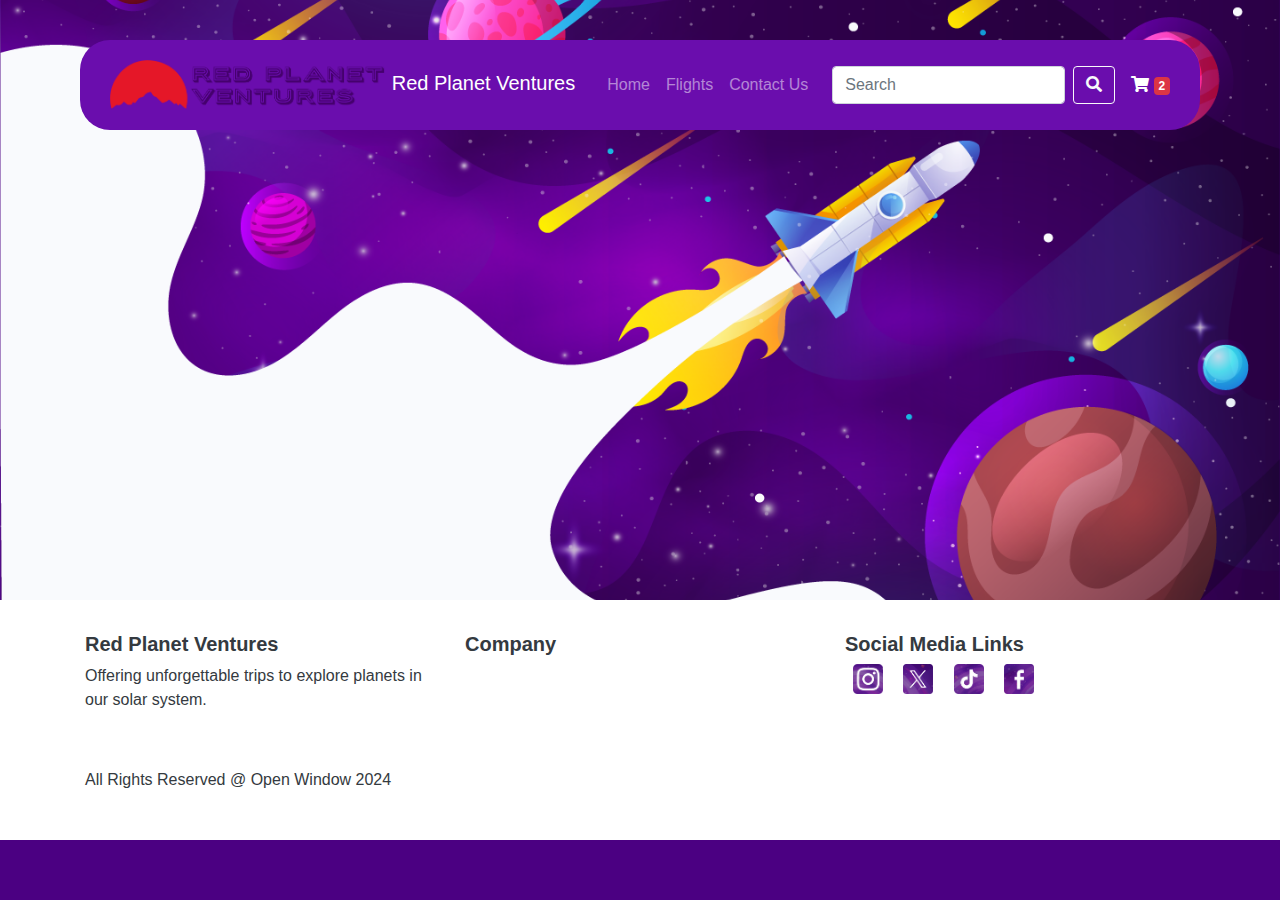
==== pages/Contact-Us.html @ 78a987e4 "Added New Stuff 1" ====
<!DOCTYPE html>
<html lang="en">
<head>
    <meta charset="UTF-8">
    <meta http-equiv="X-UA-Compatible" content="IE-edge">
    <meta name="viewport" content="width=device-width, initial-scale=1.0">
    <meta name="author" content="Coenraad J. Lindholm 251142">
    <meta name="keywords" content="HTML, CSS, JavaScript, Bootstrap, Space Travel, Mars, Jupiter, Saturn, Neptune, Red Planet Ventures, Space Exploration, Travel Agency">
    <title>Red Planet Ventures</title>
    <link href="https://stackpath.bootstrapcdn.com/bootstrap/4.5.2/css/bootstrap.min.css" rel="stylesheet">
    <link href="https://cdnjs.cloudflare.com/ajax/libs/font-awesome/5.15.3/css/all.min.css" rel="stylesheet"> 

    <title>Red Planet Ventures</title>

    <link rel="stylesheet" href="/css/main.css">

</head>
    <body>
        <!-- Header -->
        <nav class="navbar navbar-expand-lg navbar-dark fixed-top space-navbar">
            <div class="container">
                <a class="navbar-brand space-logo" href="#">
                    <img src="/assets/images/logo.png" alt="Red Planet Ventures Logo" height="50">
                    Red Planet Ventures
                </a>
                <button class="navbar-toggler" type="button" data-toggle="collapse" data-target="#navbarNav" aria-controls="navbarNav" aria-expanded="false" aria-label="Toggle navigation">
                    <span class="navbar-toggler-icon"></span>
                </button>
                <div class="collapse navbar-collapse" id="navbarNav">
                    <ul class="navbar-nav ml-auto space-nav-links">
                        <li class="nav-item">
                            <a class="nav-link" href="/index.html">Home</a>
                        </li>
                        <li class="nav-item">
                            <a class="nav-link" href="Flights.html">Flights</a>
                        </li>
                        <li class="nav-item">
                            <a class="nav-link" href="#">Contact Us</a>
                        </li>
                    </ul>
                    <form class="form-inline ml-3 space-search-form">
                        <input class="form-control mr-sm-2" type="search" placeholder="Search" aria-label="Search">
                        <button class="btn btn-outline-light my-2 my-sm-0" type="submit"><i class="fas fa-search"></i></button>
                    </form>
                    <div class="ml-3 space-cart">
                        <i class="fas fa-shopping-cart"></i>
                        <span class="badge badge-danger">2</span>
                    </div>
                </div>
            </div>
        </nav>

        <!-- Hero Section -->
        <section class="hero-section space-hero">
            <img src="/assets/images/homePageHeader.png" alt="Space background with planets and rocket">
            <div class="hero-text space-hero-text">
            </div>
        </section>
        
        <!-- Footer -->
        <footer class="footer bg-white text-dark space-footer">
            <div class="container text-center text-md-left">
                <div class="row">
                    <div class="col-md-4">
                        <h5 class="font-weight-bold">Red Planet Ventures</h5>
                        <p>Offering unforgettable trips to explore planets in our solar system.</p>
                    </div>
                    <div class="col-md-4">
                        <h5 class="font-weight-bold">Company</h5>
                        <ul class="list-unstyled">
                            <li><a href="#">Home</a></li>
                            <li><a href="#">Flights</a></li>
                            <li><a href="#">Contact Us</a></li>
                        </ul>
                    </div>
                    <div class="col-md-4">
                        <h5 class="font-weight-bold">Social Media Links</h5>
                        <div class="social-icons">
                            <a href="#"><img src="/assets/images/smInstagram.png" alt="Instagram" width="30" height="30"></a>
                            <a href="#"><img src="/assets/images/smX.png" alt="Twitter/X" width="30" height="30"></a>
                            <a href="#"><img src="/assets/images/smTicktock.png" alt="TikTok" width="30" height="30"></a>
                            <a href="#"><img src="/assets/images/smFacebook.png" alt="Facebook" width="30" height="30"></a>
                        </div>
                    </div>
                </div>
                <div class="row mt-3">
                    <div class="col-md-6">
                        <p>All Rights Reserved @ Open Window 2024</p>
                    </div>
                    <div class="col-md-6 text-md-right">
                        <a href="#">Terms & Conditions</a>
                        <a href="#" class="ml-3">Privacy & Policy</a>
                    </div>
                </div>
            </div>
        </footer>
        
        <script src="https://cdn.jsdelivr.net/npm/@popperjs/core@2.5.4/dist/umd/popper.min.js"></script>
        <script src="https://stackpath.bootstrapcdn.com/bootstrap/4.5.2/js/bootstrap.min.js"></script>
        </body>
        </html>
---- css/main.css ----
/* CSS Document */

* {
    margin: 0;
    padding: 0;
    box-sizing: border-box;
}

/* General Styles */
body {
    margin: 0;
    height: 100vh;
    background-image: url('assets/images/homePageHeader.png'); /* Added new background image */
    background-repeat: no-repeat;
    background-size: cover;
    background-position: center;
    background-color: #4B0082; /* Updated background color */
    color: white; /* Added text color */
}

/* Navbar Styles */
.navbar {
    margin-left: 80px;
    margin-right: 80px;
    margin-top: 40px;
    margin-bottom: 20px;
    display: flex;
    justify-content: space-between;
    align-items: center;
    background-color: #6A0DAD; /* Updated navbar background color */
    padding: 15px;
    border-radius: 30px;
}
.logo img {
    height: 40px;
    padding-left: 40px;
}
.menu {
    display: flex;
    gap: 20px;
}
.menu a {
    color: rgb(0, 0, 0);
    text-decoration: none;
    padding: 10px 20px;
}
.menu a:hover {
    background-color: #575757;
}
.search-bar {
    display: flex;
    align-items: center;
}
.search-bar input {
    padding: 5px;
    border: none;
    border-radius: 5px;
}
.search-bar button {
    padding: 5px 10px;
    border: none;
    background-color: #575757;
    color: white;
    cursor: pointer;
    border-radius: 5px;
    margin-left: 5px;
}

/* Hero Section */
.hero-section {
    position: relative;
    text-align: center;
    color: white;
}
.hero-section img {
    width: 100%;
    height: 600px;
    object-fit: cover;
}
.hero-section .hero-text {
    position: absolute;
    top: 50%;
    left: 50%;
    transform: translate(-50%, -50%);
}

/* Section Styles */
.featured-trip, .shuttles, .upcoming-trips {
    padding: 4rem 0;
}
.featured-trip img, .shuttles img, .upcoming-trips img {
    width: 100%;
    border-radius: 0.5rem;
}

/* Footer Styles */
.footer {
    background-color: #6A0DAD; /* Updated footer background color */
    padding: 2rem 0;
}
.footer a {
    color: white;
}
.footer .social-icons a {
    margin: 0 0.5rem;
}

/* Responsive Styles */
@media (max-width: 600px) {
    .menu {
        flex-direction: column;
        align-items: center;
    }
    .navbar {
        flex-direction: column;
        gap: 10px;
    }
}

/* Additional Styles */
.bg-purple {
    background-color: #4B0082; /* Purple background */
}
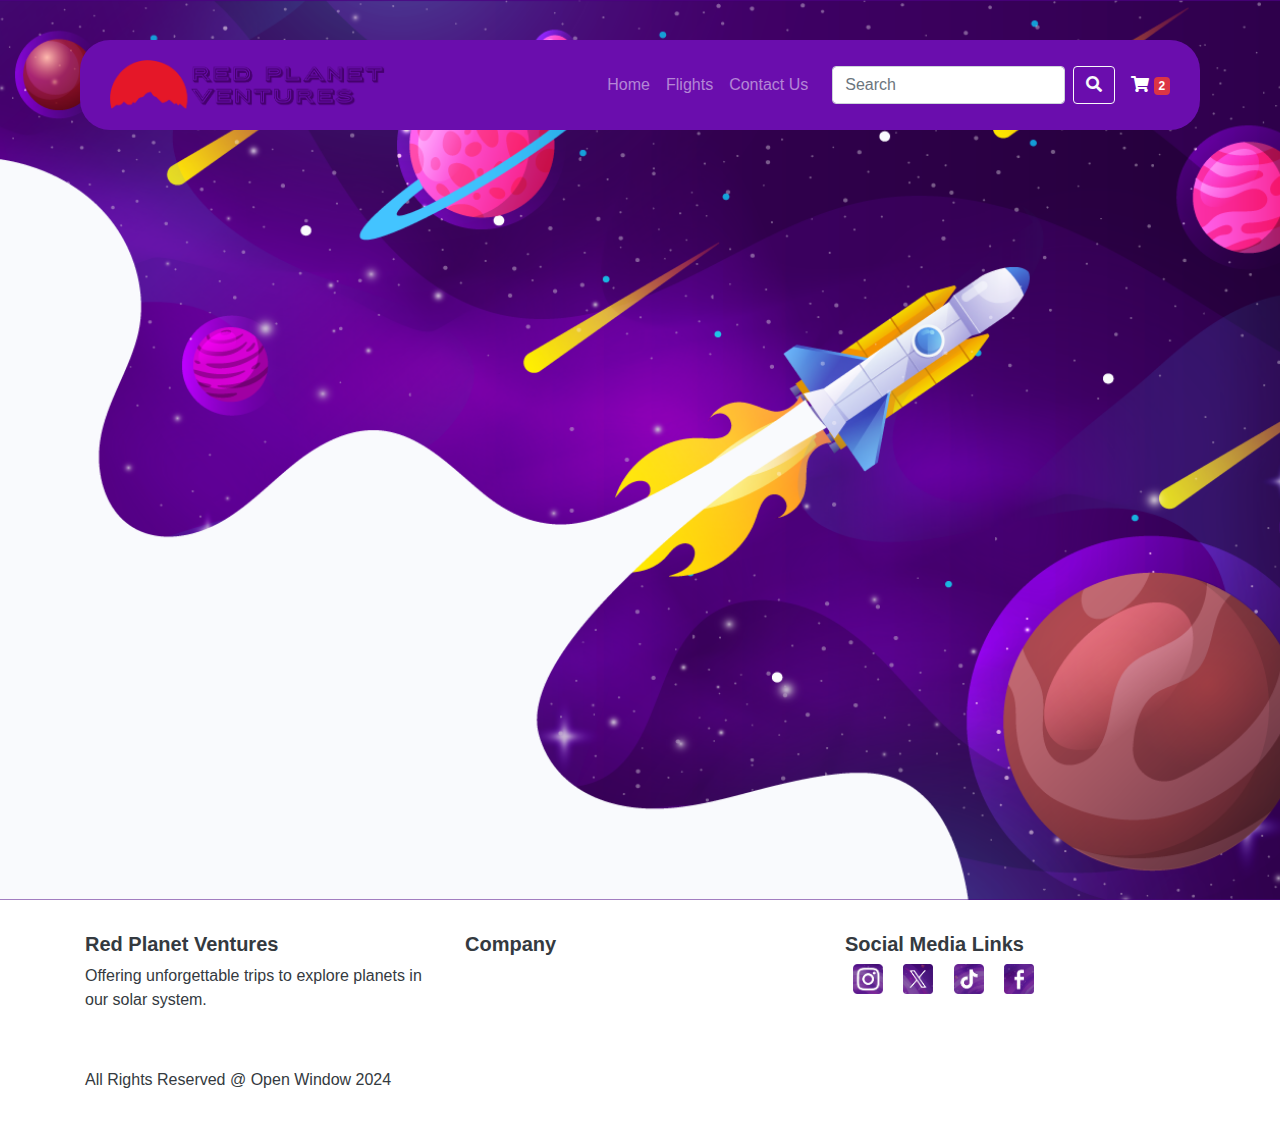
==== commit 8d324dc5: "removed something" ====
--- a/pages/Contact-Us.html
+++ b/pages/Contact-Us.html
@@ -21,7 +21,6 @@
             <div class="container">
                 <a class="navbar-brand space-logo" href="#">
                     <img src="/assets/images/logo.png" alt="Red Planet Ventures Logo" height="50">
-                    Red Planet Ventures
                 </a>
                 <button class="navbar-toggler" type="button" data-toggle="collapse" data-target="#navbarNav" aria-controls="navbarNav" aria-expanded="false" aria-label="Toggle navigation">
                     <span class="navbar-toggler-icon"></span>
--- a/css/main.css
+++ b/css/main.css
@@ -74,7 +74,7 @@
 }
 .hero-section img {
     width: 100%;
-    height: 600px;
+    height: 100vh;
     object-fit: cover;
 }
 .hero-section .hero-text {
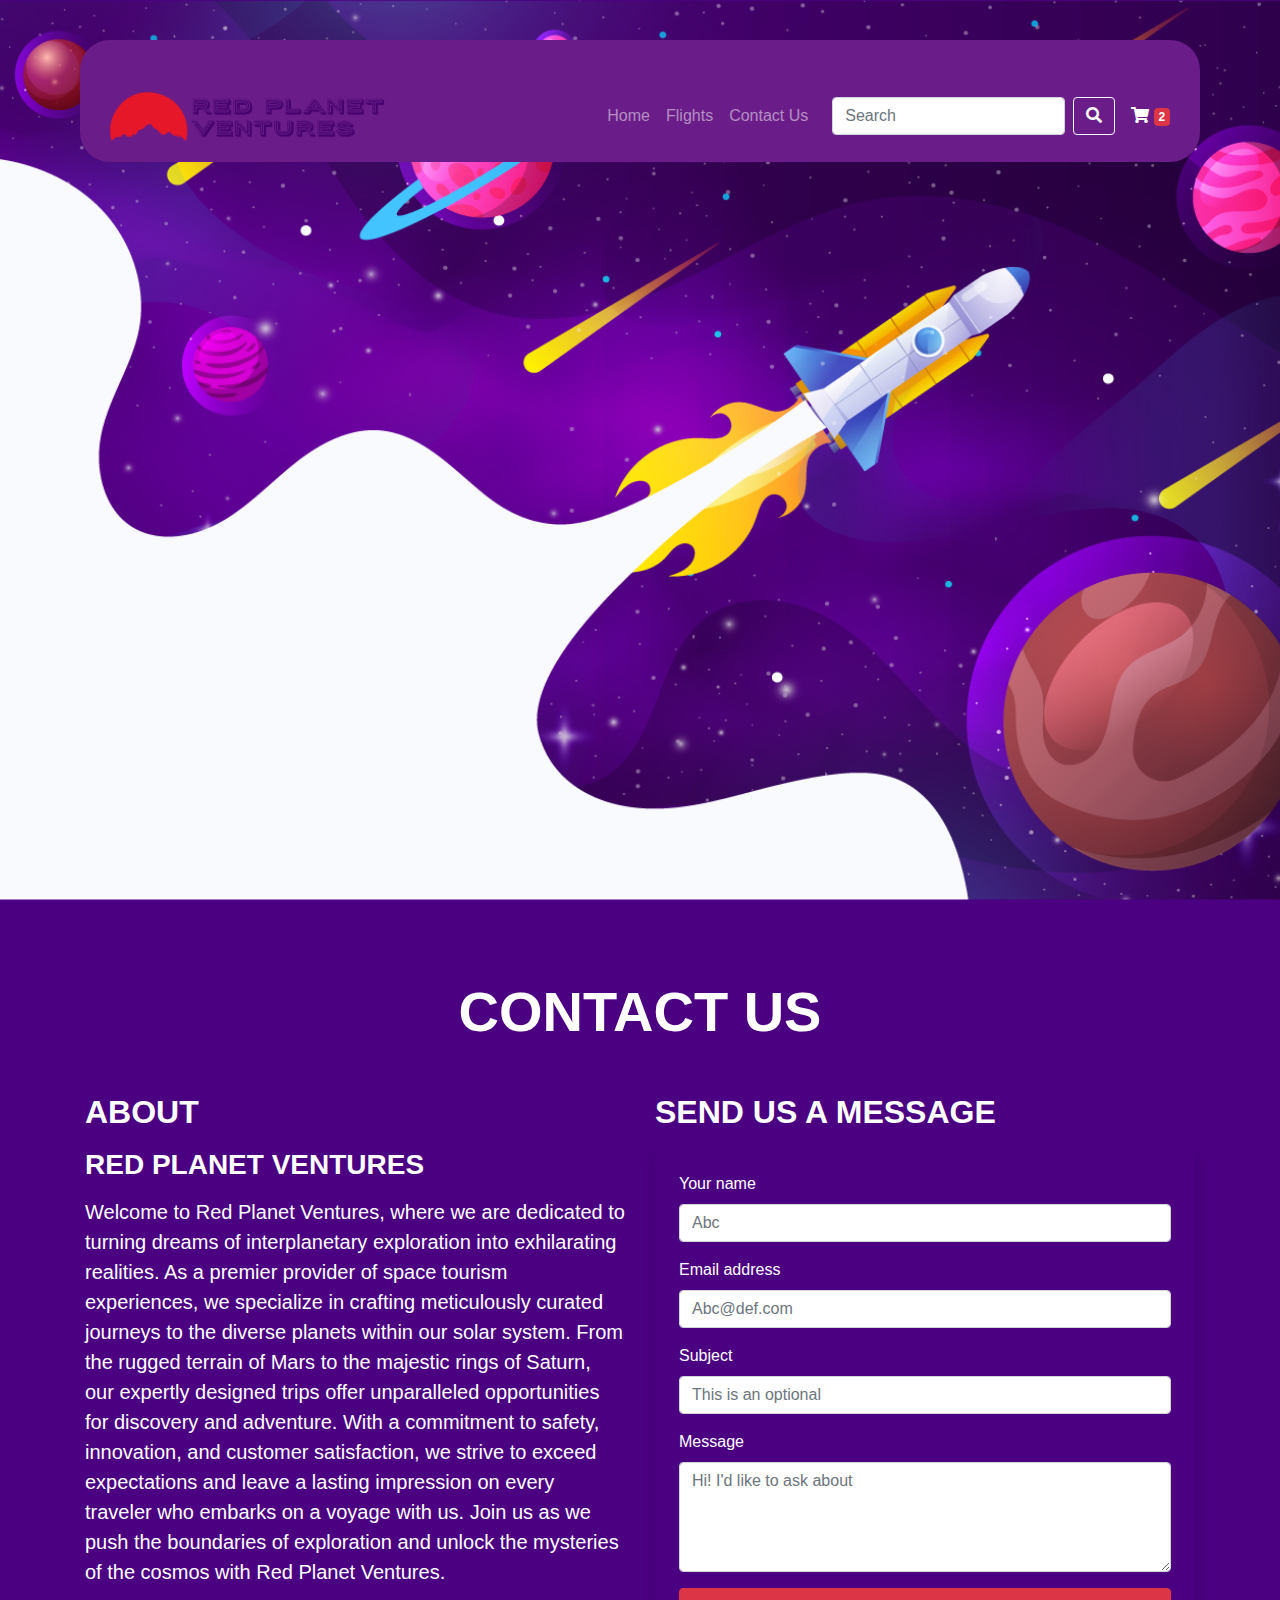
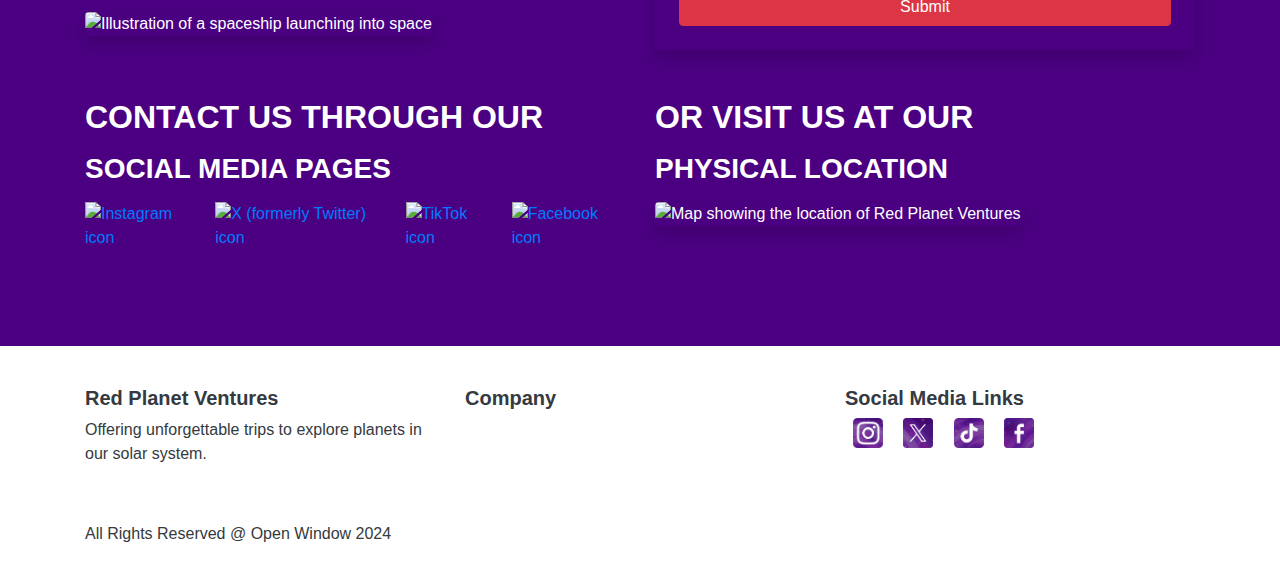
==== commit 420cf99c: "contact and flights + maincss" ====
--- a/pages/Contact-Us.html
+++ b/pages/Contact-Us.html
@@ -55,6 +55,70 @@
             <div class="hero-text space-hero-text">
             </div>
         </section>
+
+        <!-- Main Content -->
+    <main class="container py-5">
+        <section class="text-center mb-5">
+            <h1 class="display-4 text-purple-900 font-weight-bold">CONTACT US</h1>
+        </section>
+        <section class="row">
+            <div class="col-md-6 mb-5">
+                <h2 class="text-purple-900 font-weight-bold mb-3">ABOUT</h2>
+                <h3 class="h3 font-weight-bold mb-3">RED PLANET VENTURES</h3>
+                <p class="lead mb-4">
+                    Welcome to Red Planet Ventures, where we are dedicated to turning dreams of interplanetary exploration into exhilarating realities. As a premier provider of space tourism experiences, we specialize in crafting meticulously curated journeys to the diverse planets within our solar system. From the rugged terrain of Mars to the majestic rings of Saturn, our expertly designed trips offer unparalleled opportunities for discovery and adventure. With a commitment to safety, innovation, and customer satisfaction, we strive to exceed expectations and leave a lasting impression on every traveler who embarks on a voyage with us. Join us as we push the boundaries of exploration and unlock the mysteries of the cosmos with Red Planet Ventures.
+                </p>
+                <img src="https://storage.googleapis.com/a1aa/image/vcQV9ICIgs1MAbmylWTRCiPShvXn3DqygIMF7RjHiOo.jpg" alt="Illustration of a spaceship launching into space" class="img-fluid rounded shadow">
+            </div>
+            <div class="col-md-6 mb-5">
+                <h2 class="text-purple-900 font-weight-bold mb-3">SEND US A MESSAGE</h2>
+                <form class="bg-purple-900 text-white p-4 rounded shadow">
+                    <div class="form-group">
+                        <label for="name">Your name</label>
+                        <input type="text" class="form-control" id="name" placeholder="Abc">
+                    </div>
+                    <div class="form-group">
+                        <label for="email">Email address</label>
+                        <input type="email" class="form-control" id="email" placeholder="Abc@def.com">
+                    </div>
+                    <div class="form-group">
+                        <label for="subject">Subject</label>
+                        <input type="text" class="form-control" id="subject" placeholder="This is an optional">
+                    </div>
+                    <div class="form-group">
+                        <label for="message">Message</label>
+                        <textarea class="form-control" id="message" rows="4" placeholder="Hi! I'd like to ask about"></textarea>
+                    </div>
+                    <button type="submit" class="btn btn-danger btn-block">Submit</button>
+                </form>
+            </div>
+        </section>
+        <section class="row">
+            <div class="col-md-6 mb-5">
+                <h2 class="text-purple-900 font-weight-bold mb-3">CONTACT US THROUGH OUR</h2>
+                <h3 class="h3 font-weight-bold mb-3">SOCIAL MEDIA PAGES</h3>
+                <div class="d-flex">
+                    <a href="#" class="mr-3">
+                        <img src="https://storage.googleapis.com/a1aa/image/_yzrWvY0Gqi_LfEFsX3syNZw1EpbN6AYbCpMBStjRX4.jpg" alt="Instagram icon" class="rounded-full" width="50" height="50">
+                    </a>
+                    <a href="#" class="mr-3">
+                        <img src="https://storage.googleapis.com/a1aa/image/CDseO_7J7xfXcuoTMeoYX-d-r6ydzs1-u8dM9x9zv2g.jpg" alt="X (formerly Twitter) icon" class="rounded-full" width="50" height="50">
+                    </a>
+                    <a href="#" class="mr-3">
+                        <img src="https://storage.googleapis.com/a1aa/image/BzvbU6D0-eN6kgPhvXAGEmoS9t1Y-VxH0gCbrsAyHf0.jpg" alt="TikTok icon" class="rounded-full" width="50" height="50">
+                    </a>
+                    <a href="#">
+                        <img src="https://storage.googleapis.com/a1aa/image/DHmGjnE3TZhxEL328IfJDSomfegIjH48BSB36KQa59U.jpg" alt="Facebook icon" class="rounded-full" width="50" height="50">
+                    </a>
+                </div>
+            </div>
+            <div class="col-md-6 mb-5">
+                <h2 class="text-purple-900 font-weight-bold mb-3">OR VISIT US AT OUR</h2>
+                <h3 class="h3 font-weight-bold mb-3">PHYSICAL LOCATION</h3>
+                <img src="https://storage.googleapis.com/a1aa/image/6JvoRJE73zM00zdqJOrN8_3f2m6nz6QDkV8lUdRfLLE.jpg" alt="Map showing the location of Red Planet Ventures" class="img-fluid rounded shadow">
+            </div>
+        </section>
+    </main>
         
         <!-- Footer -->
         <footer class="footer bg-white text-dark space-footer">
--- a/css/main.css
+++ b/css/main.css
@@ -121,3 +121,88 @@
 .bg-purple {
     background-color: #4B0082; /* Purple background */
 }
+
+.navbar {
+    background-color: #6A1D89;
+}
+
+.navbar-brand {
+    font-size: 2em;
+    color: #fff;
+    font-weight: bold;
+}
+
+.search-bar {
+    width: 250px;
+    padding: 8px;
+    border-radius: 5px;
+}
+
+.card {
+    background-color: #6A1D89;
+    color: #fff;
+    border: none;
+    border-radius: 10px;
+    margin: 15px 0;
+}
+
+.card-title {
+    font-size: 1.5em;
+    font-weight: bold;
+}
+
+.card-subtitle {
+    font-size: 1.2em;
+    color: #F9A602;
+}
+
+.card-body {
+    background-color: #3E1C56;
+    padding: 25px;
+    border-radius: 10px;
+}
+
+.price {
+    font-size: 1.5em;
+    font-weight: bold;
+    color: #F9A602;
+}
+
+.rating {
+    font-size: 1.2em;
+}
+
+.btn-primary {
+    background-color: #D32F2F;
+    border: none;
+    border-radius: 5px;
+}
+
+.btn-primary:hover {
+    background-color: #F44336;
+}
+
+.footer {
+    background-color: #6A1D89;
+    color: #fff;
+    text-align: center;
+    padding: 10px;
+}
+
+.footer .social-links img {
+    width: 35px;
+    margin: 5px;
+}
+
+.social-links {
+    text-align: center;
+    margin-top: 15px;
+}
+
+.social-links a {
+    margin: 0 10px;
+}
+
+.container {
+    margin-top: 30px;
+}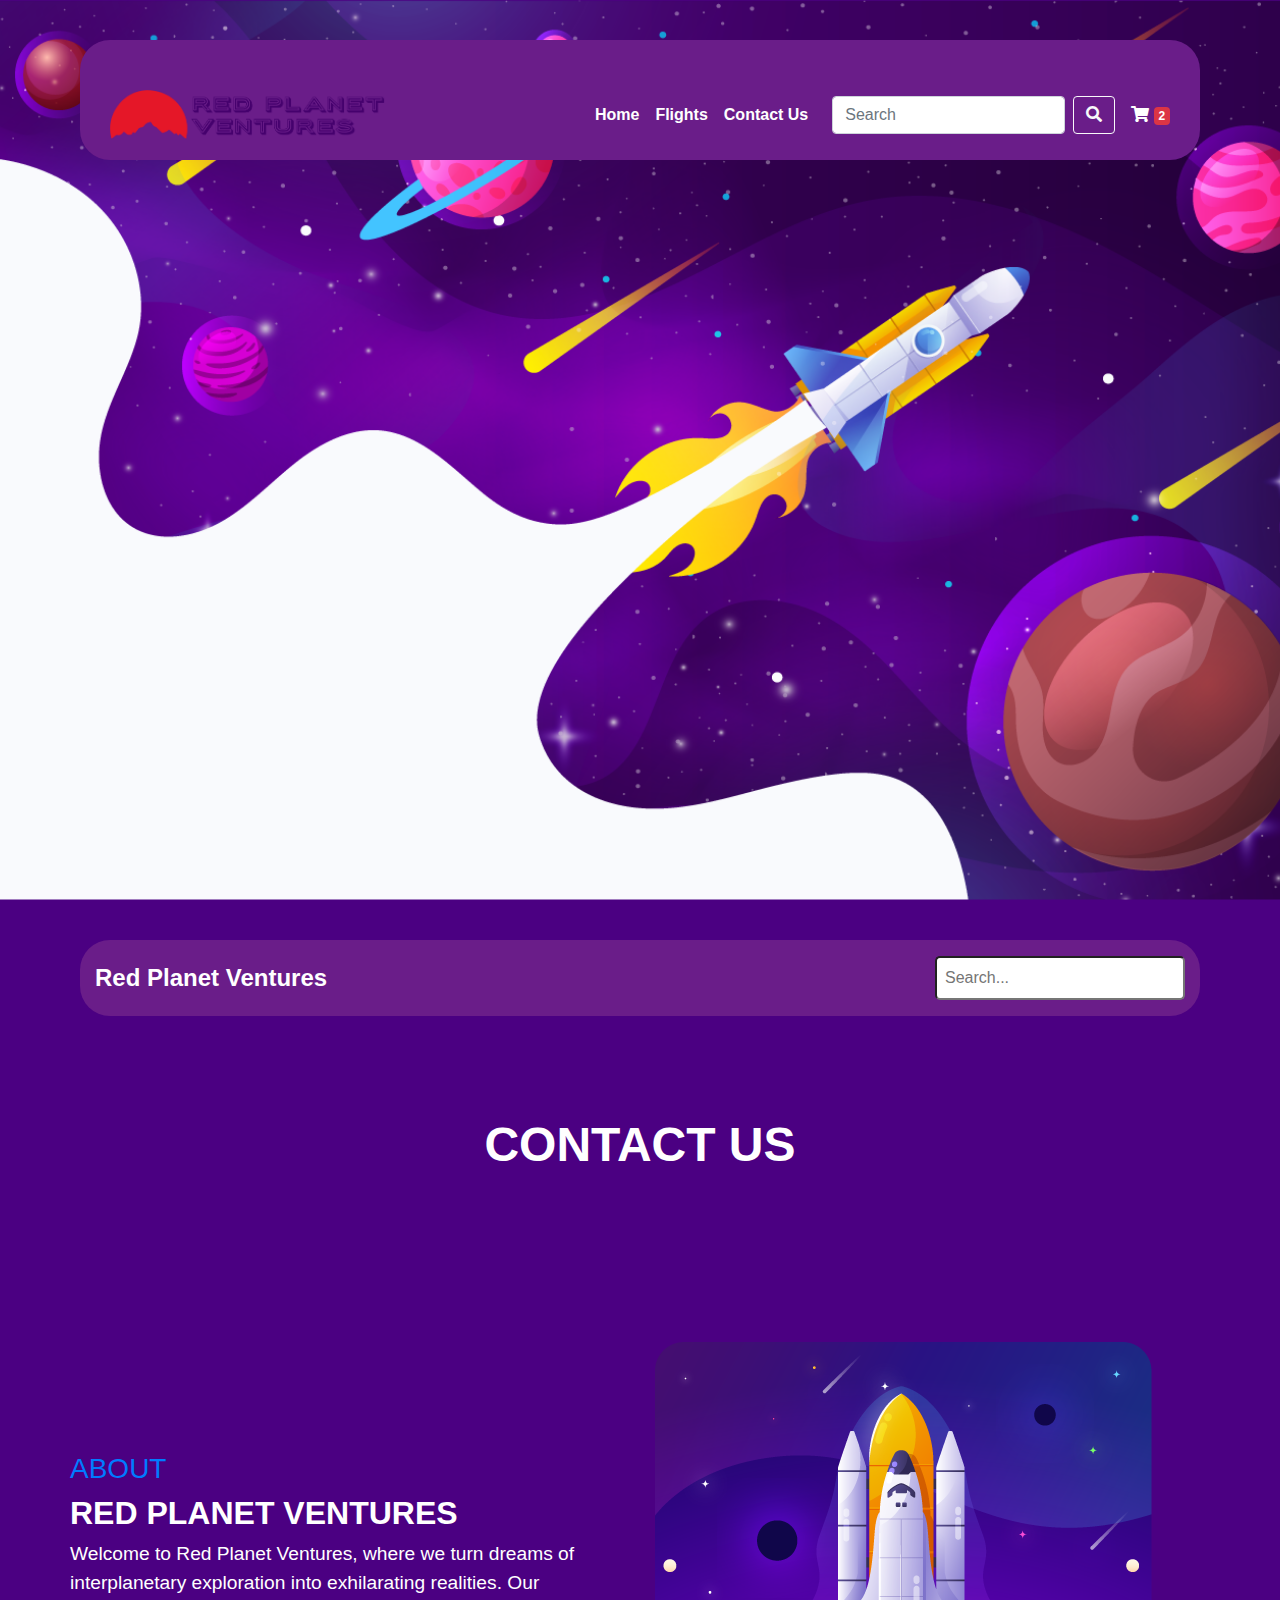
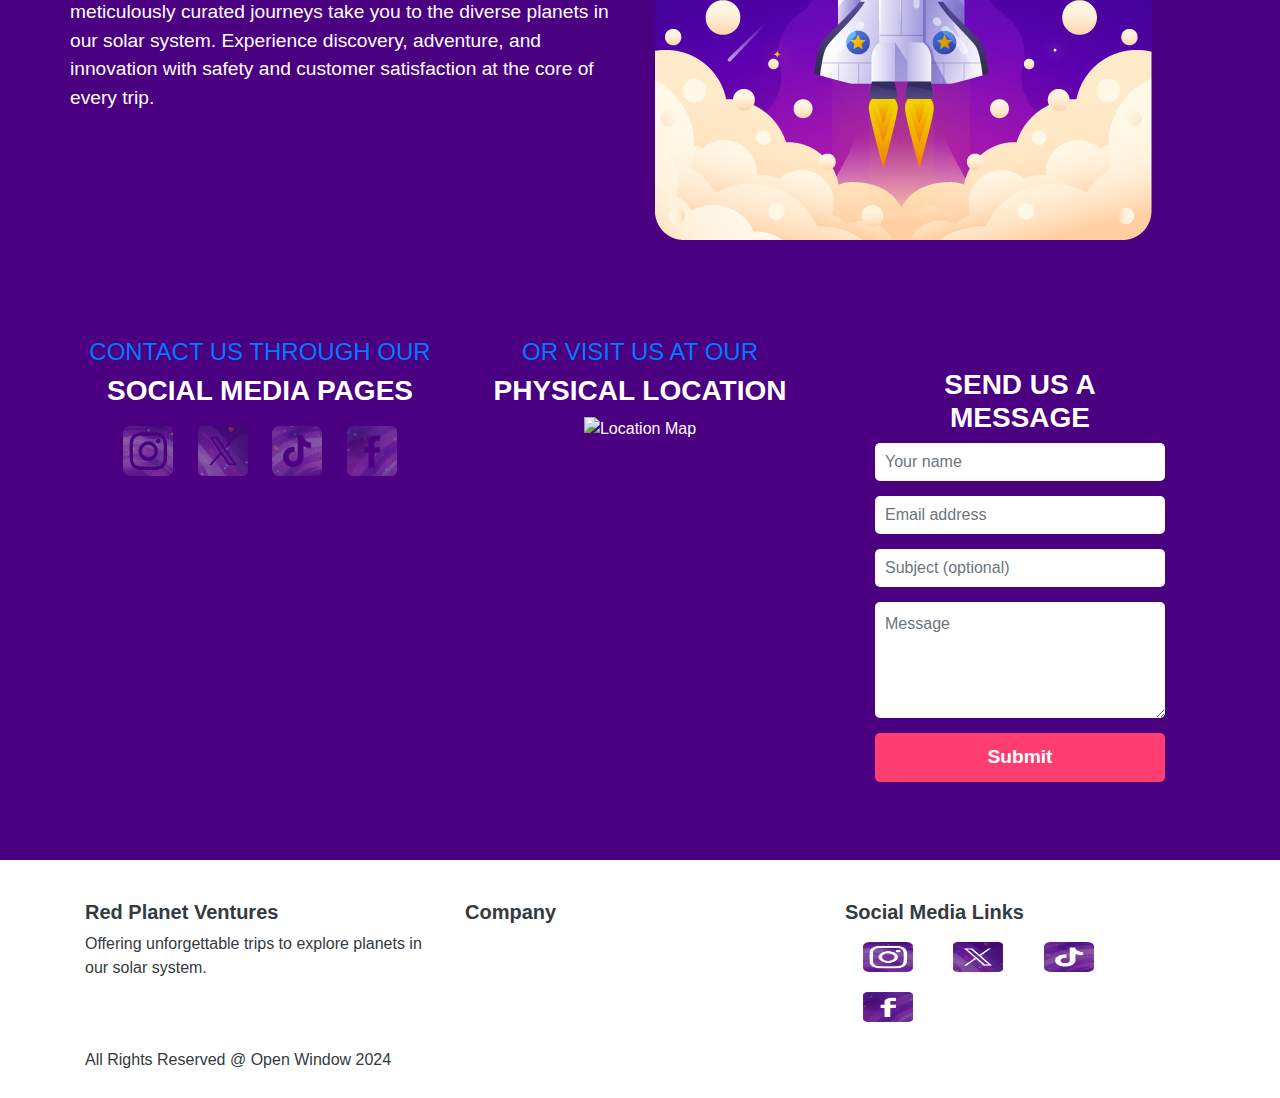
==== commit 579f969a: "contact + maincss" ====
--- a/pages/Contact-Us.html
+++ b/pages/Contact-Us.html
@@ -56,70 +56,75 @@
             </div>
         </section>
 
-        <!-- Main Content -->
-    <main class="container py-5">
-        <section class="text-center mb-5">
-            <h1 class="display-4 text-purple-900 font-weight-bold">CONTACT US</h1>
-        </section>
-        <section class="row">
-            <div class="col-md-6 mb-5">
-                <h2 class="text-purple-900 font-weight-bold mb-3">ABOUT</h2>
-                <h3 class="h3 font-weight-bold mb-3">RED PLANET VENTURES</h3>
-                <p class="lead mb-4">
-                    Welcome to Red Planet Ventures, where we are dedicated to turning dreams of interplanetary exploration into exhilarating realities. As a premier provider of space tourism experiences, we specialize in crafting meticulously curated journeys to the diverse planets within our solar system. From the rugged terrain of Mars to the majestic rings of Saturn, our expertly designed trips offer unparalleled opportunities for discovery and adventure. With a commitment to safety, innovation, and customer satisfaction, we strive to exceed expectations and leave a lasting impression on every traveler who embarks on a voyage with us. Join us as we push the boundaries of exploration and unlock the mysteries of the cosmos with Red Planet Ventures.
+       <!-- Navbar -->
+    <nav class="navbar navbar-expand-lg navbar-dark">
+        <a class="navbar-brand" href="#">Red Planet Ventures</a>
+        <div class="ml-auto">
+            <input type="text" class="search-bar" placeholder="Search...">
+        </div>
+    </nav>
+
+    <!-- Banner -->
+    <div class="banner">
+        <h1>CONTACT US</h1>
+    </div>
+
+    <!-- About Section -->
+    <div class="container about-section">
+        <div class="row align-items-center">
+            <div class="col-md-6">
+                <h3 class="text-primary">ABOUT</h3>
+                <h2 class="font-weight-bold">RED PLANET VENTURES</h2>
+                <p class="about-text">
+                    Welcome to Red Planet Ventures, where we turn dreams of interplanetary exploration into exhilarating realities.
+                    Our meticulously curated journeys take you to the diverse planets in our solar system. Experience discovery,
+                    adventure, and innovation with safety and customer satisfaction at the core of every trip.
                 </p>
-                <img src="https://storage.googleapis.com/a1aa/image/vcQV9ICIgs1MAbmylWTRCiPShvXn3DqygIMF7RjHiOo.jpg" alt="Illustration of a spaceship launching into space" class="img-fluid rounded shadow">
             </div>
-            <div class="col-md-6 mb-5">
-                <h2 class="text-purple-900 font-weight-bold mb-3">SEND US A MESSAGE</h2>
-                <form class="bg-purple-900 text-white p-4 rounded shadow">
-                    <div class="form-group">
-                        <label for="name">Your name</label>
-                        <input type="text" class="form-control" id="name" placeholder="Abc">
-                    </div>
-                    <div class="form-group">
-                        <label for="email">Email address</label>
-                        <input type="email" class="form-control" id="email" placeholder="Abc@def.com">
-                    </div>
-                    <div class="form-group">
-                        <label for="subject">Subject</label>
-                        <input type="text" class="form-control" id="subject" placeholder="This is an optional">
-                    </div>
-                    <div class="form-group">
-                        <label for="message">Message</label>
-                        <textarea class="form-control" id="message" rows="4" placeholder="Hi! I'd like to ask about"></textarea>
-                    </div>
-                    <button type="submit" class="btn btn-danger btn-block">Submit</button>
-                </form>
+            <div class="col-md-6">
+                <img src="/assets/images/contactImage.png" class="img-fluid rounded" alt="Spaceship">
             </div>
-        </section>
-        <section class="row">
-            <div class="col-md-6 mb-5">
-                <h2 class="text-purple-900 font-weight-bold mb-3">CONTACT US THROUGH OUR</h2>
-                <h3 class="h3 font-weight-bold mb-3">SOCIAL MEDIA PAGES</h3>
-                <div class="d-flex">
-                    <a href="#" class="mr-3">
-                        <img src="https://storage.googleapis.com/a1aa/image/_yzrWvY0Gqi_LfEFsX3syNZw1EpbN6AYbCpMBStjRX4.jpg" alt="Instagram icon" class="rounded-full" width="50" height="50">
-                    </a>
-                    <a href="#" class="mr-3">
-                        <img src="https://storage.googleapis.com/a1aa/image/CDseO_7J7xfXcuoTMeoYX-d-r6ydzs1-u8dM9x9zv2g.jpg" alt="X (formerly Twitter) icon" class="rounded-full" width="50" height="50">
-                    </a>
-                    <a href="#" class="mr-3">
-                        <img src="https://storage.googleapis.com/a1aa/image/BzvbU6D0-eN6kgPhvXAGEmoS9t1Y-VxH0gCbrsAyHf0.jpg" alt="TikTok icon" class="rounded-full" width="50" height="50">
-                    </a>
-                    <a href="#">
-                        <img src="https://storage.googleapis.com/a1aa/image/DHmGjnE3TZhxEL328IfJDSomfegIjH48BSB36KQa59U.jpg" alt="Facebook icon" class="rounded-full" width="50" height="50">
-                    </a>
+        </div>
+    </div>
+
+    <!-- Contact Information -->
+    <div class="container my-5">
+        <div class="row">
+            <!-- Social Media -->
+            <div class="col-md-4 text-center">
+                <h4 class="text-primary">CONTACT US THROUGH OUR</h4>
+                <h3 class="font-weight-bold">SOCIAL MEDIA PAGES</h3>
+                <div class="social-icons">
+                    <a href="#"><img src="/assets/images/smInstagram.png" alt="Instagram"></a>
+                    <a href="#"><img src="/assets/images/smX.png" alt="Twitter"></a>
+                    <a href="#"><img src="/assets/images/smTicktock.png" alt="TikTok"></a>
+                    <a href="#"><img src="/assets/images/smFacebook.png" alt="Facebook"></a>
                 </div>
             </div>
-            <div class="col-md-6 mb-5">
-                <h2 class="text-purple-900 font-weight-bold mb-3">OR VISIT US AT OUR</h2>
-                <h3 class="h3 font-weight-bold mb-3">PHYSICAL LOCATION</h3>
-                <img src="https://storage.googleapis.com/a1aa/image/6JvoRJE73zM00zdqJOrN8_3f2m6nz6QDkV8lUdRfLLE.jpg" alt="Map showing the location of Red Planet Ventures" class="img-fluid rounded shadow">
+
+            <!-- Location -->
+            <div class="col-md-4 text-center">
+                <h4 class="text-primary">OR VISIT US AT OUR</h4>
+                <h3 class="font-weight-bold">PHYSICAL LOCATION</h3>
+                <img src="map.png" class="img-fluid" alt="Location Map">
             </div>
-        </section>
-    </main>
-        
+
+            <!-- Contact Form -->
+            <div class="col-md-4">
+                <div class="contact-form">
+                    <h3 class="text-center font-weight-bold">SEND US A MESSAGE</h3>
+                    <form>
+                        <input type="text" class="form-control" placeholder="Your name">
+                        <input type="email" class="form-control" placeholder="Email address">
+                        <input type="text" class="form-control" placeholder="Subject (optional)">
+                        <textarea class="form-control" rows="4" placeholder="Message"></textarea>
+                        <button type="submit" class="btn btn-primary btn-block">Submit</button>
+                    </form>
+                </div>
+            </div>
+        </div>
+    </div>
+
         <!-- Footer -->
         <footer class="footer bg-white text-dark space-footer">
             <div class="container text-center text-md-left">
--- a/css/main.css
+++ b/css/main.css
@@ -205,4 +205,85 @@
 
 .container {
     margin-top: 30px;
-}+}
+
+ /* Navbar */
+ .navbar {
+    background-color: #6A1D89;
+}
+
+.navbar-brand {
+    color: white;
+    font-weight: bold;
+    font-size: 1.5em;
+}
+
+.navbar-nav .nav-link {
+    color: white !important;
+    font-weight: bold;
+}
+
+.navbar-nav .nav-link.active {
+    color: #FF3D71 !important;
+}
+
+.search-bar {
+    width: 250px;
+    padding: 8px;
+    border-radius: 5px;
+}
+
+/* Banner */
+.banner {
+    background: url('banner-bg.jpg') no-repeat center;
+    background-size: cover;
+    color: white;
+    text-align: center;
+    padding: 80px 0;
+}
+
+.banner h1 {
+    font-size: 3rem;
+    font-weight: bold;
+}
+
+/* About Section */
+.about-section {
+    padding: 50px 0;
+}
+
+.about-text {
+    font-size: 1.2em;
+}
+
+/* Contact Details */
+.social-icons img {
+    width: 50px;
+    margin: 10px;
+}
+
+/* Contact Form */
+.contact-form {
+    background: url('contact-bg.jpg') no-repeat center;
+    background-size: cover;
+    padding: 30px;
+    border-radius: 10px;
+    color: white;
+}
+
+.contact-form input,
+.contact-form textarea {
+    background-color: white;
+    border: none;
+    padding: 10px;
+    margin-bottom: 15px;
+    border-radius: 5px;
+}
+
+.contact-form .btn-primary {
+    background-color: #FF3D71;
+    border: none;
+    padding: 10px 20px;
+    font-size: 1.2em;
+    font-weight: bold;
+}
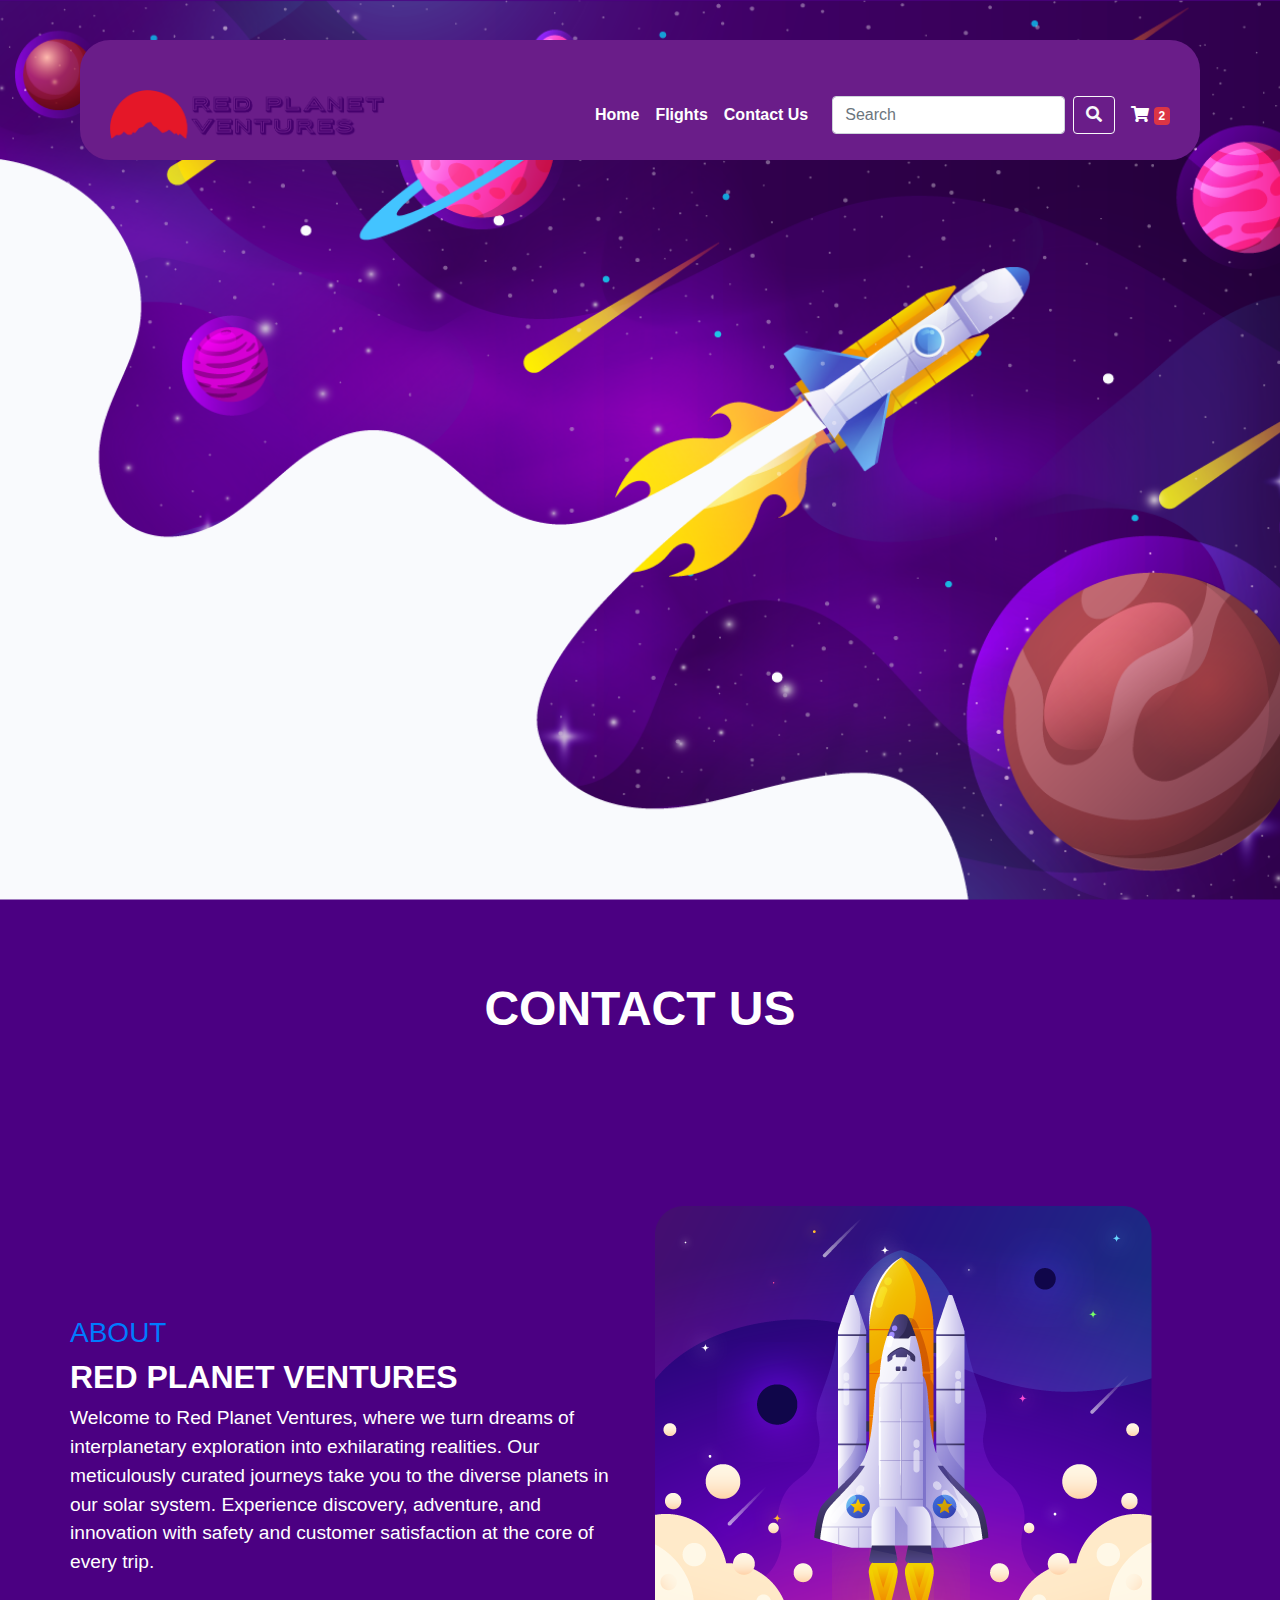
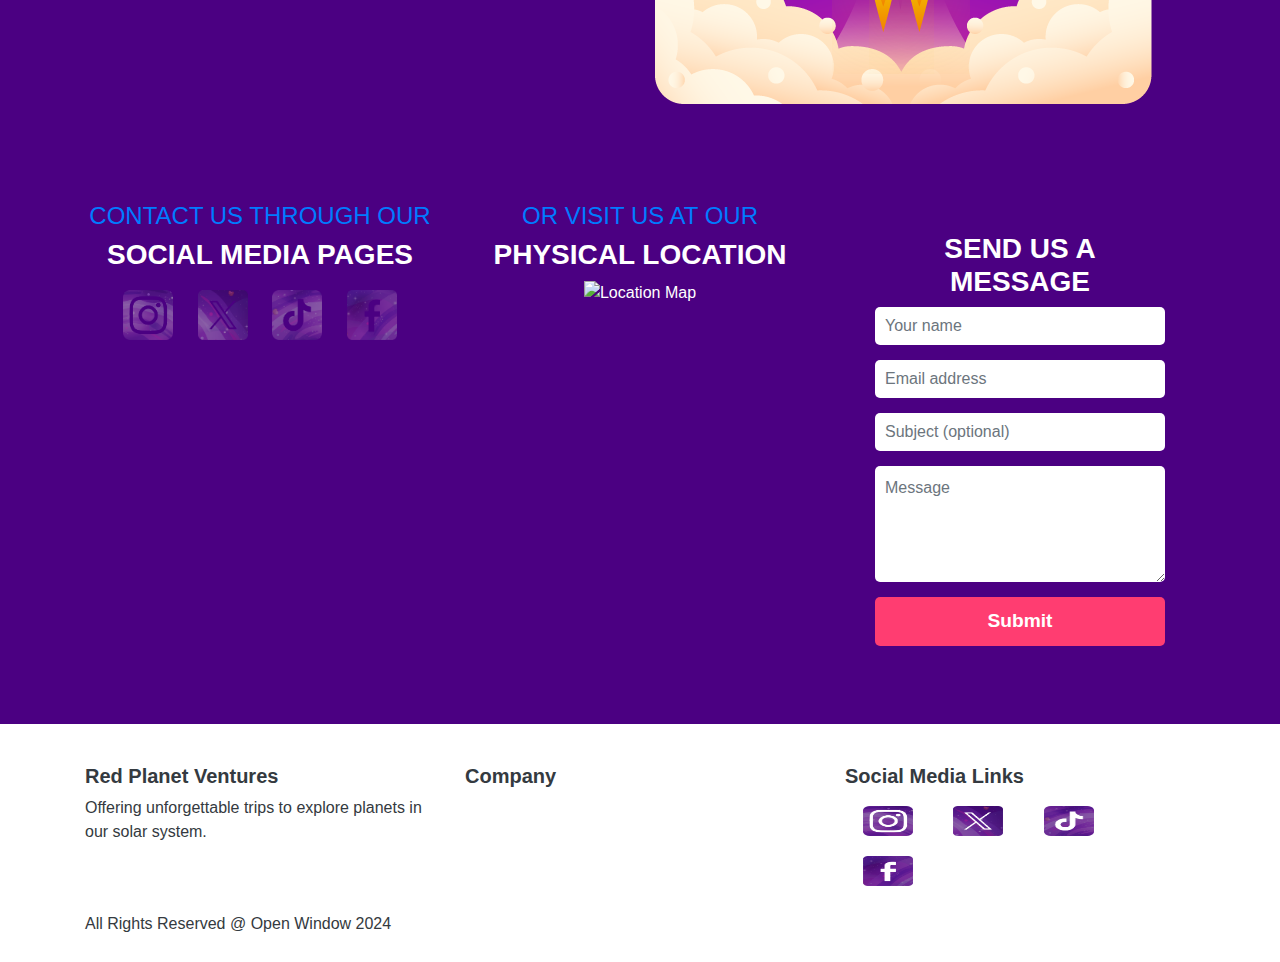
==== commit 4ae27750: "c" ====
--- a/pages/Contact-Us.html
+++ b/pages/Contact-Us.html
@@ -54,20 +54,10 @@
             <img src="/assets/images/homePageHeader.png" alt="Space background with planets and rocket">
             <div class="hero-text space-hero-text">
             </div>
+            <div class="banner">
+                <h1>CONTACT US</h1>
+            </div>
         </section>
-
-       <!-- Navbar -->
-    <nav class="navbar navbar-expand-lg navbar-dark">
-        <a class="navbar-brand" href="#">Red Planet Ventures</a>
-        <div class="ml-auto">
-            <input type="text" class="search-bar" placeholder="Search...">
-        </div>
-    </nav>
-
-    <!-- Banner -->
-    <div class="banner">
-        <h1>CONTACT US</h1>
-    </div>
 
     <!-- About Section -->
     <div class="container about-section">
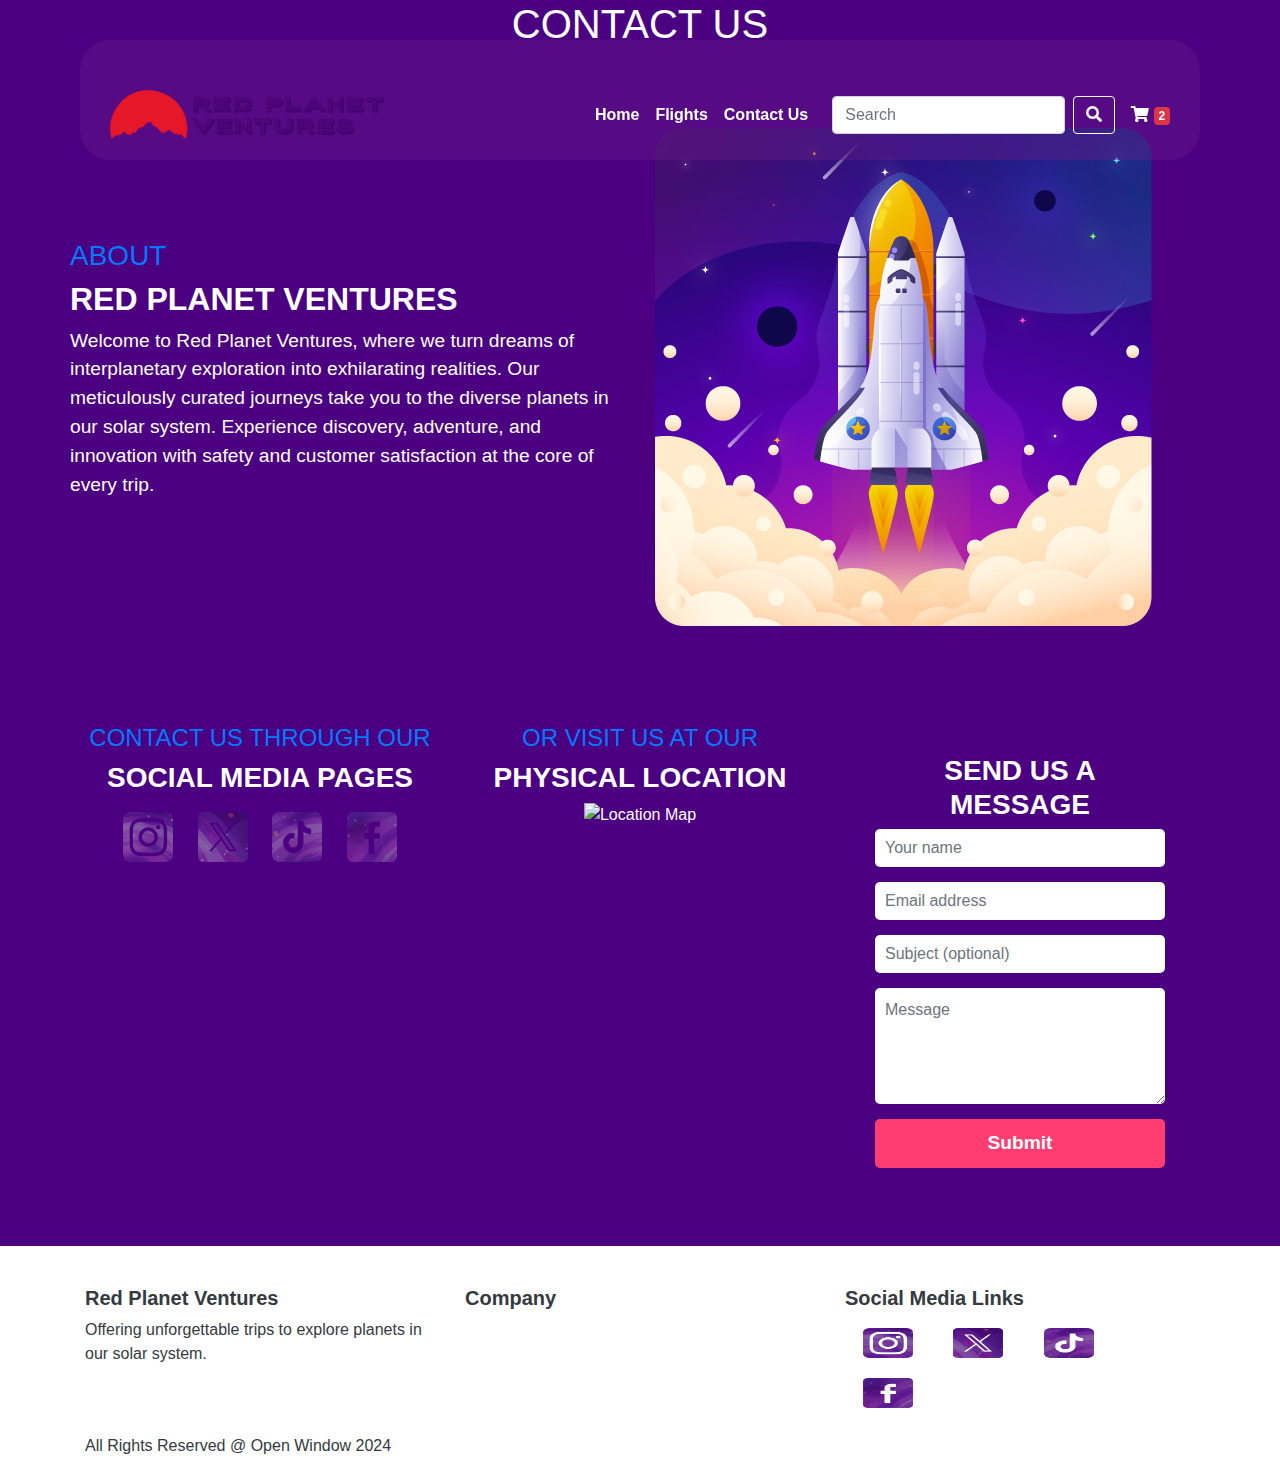
==== commit 3ce80f67: "k" ====
--- a/pages/Contact-Us.html
+++ b/pages/Contact-Us.html
@@ -51,10 +51,6 @@
 
         <!-- Hero Section -->
         <section class="hero-section space-hero">
-            <img src="/assets/images/homePageHeader.png" alt="Space background with planets and rocket">
-            <div class="hero-text space-hero-text">
-            </div>
-            <div class="banner">
                 <h1>CONTACT US</h1>
             </div>
         </section>
--- a/css/main.css
+++ b/css/main.css
@@ -123,7 +123,7 @@
 }
 
 .navbar {
-    background-color: #6A1D89;
+    background-color: #6a1d8973;
 }
 
 .navbar-brand {
@@ -209,7 +209,7 @@
 
  /* Navbar */
  .navbar {
-    background-color: #6A1D89;
+    background-color: #6a1d8960;
 }
 
 .navbar-brand {
